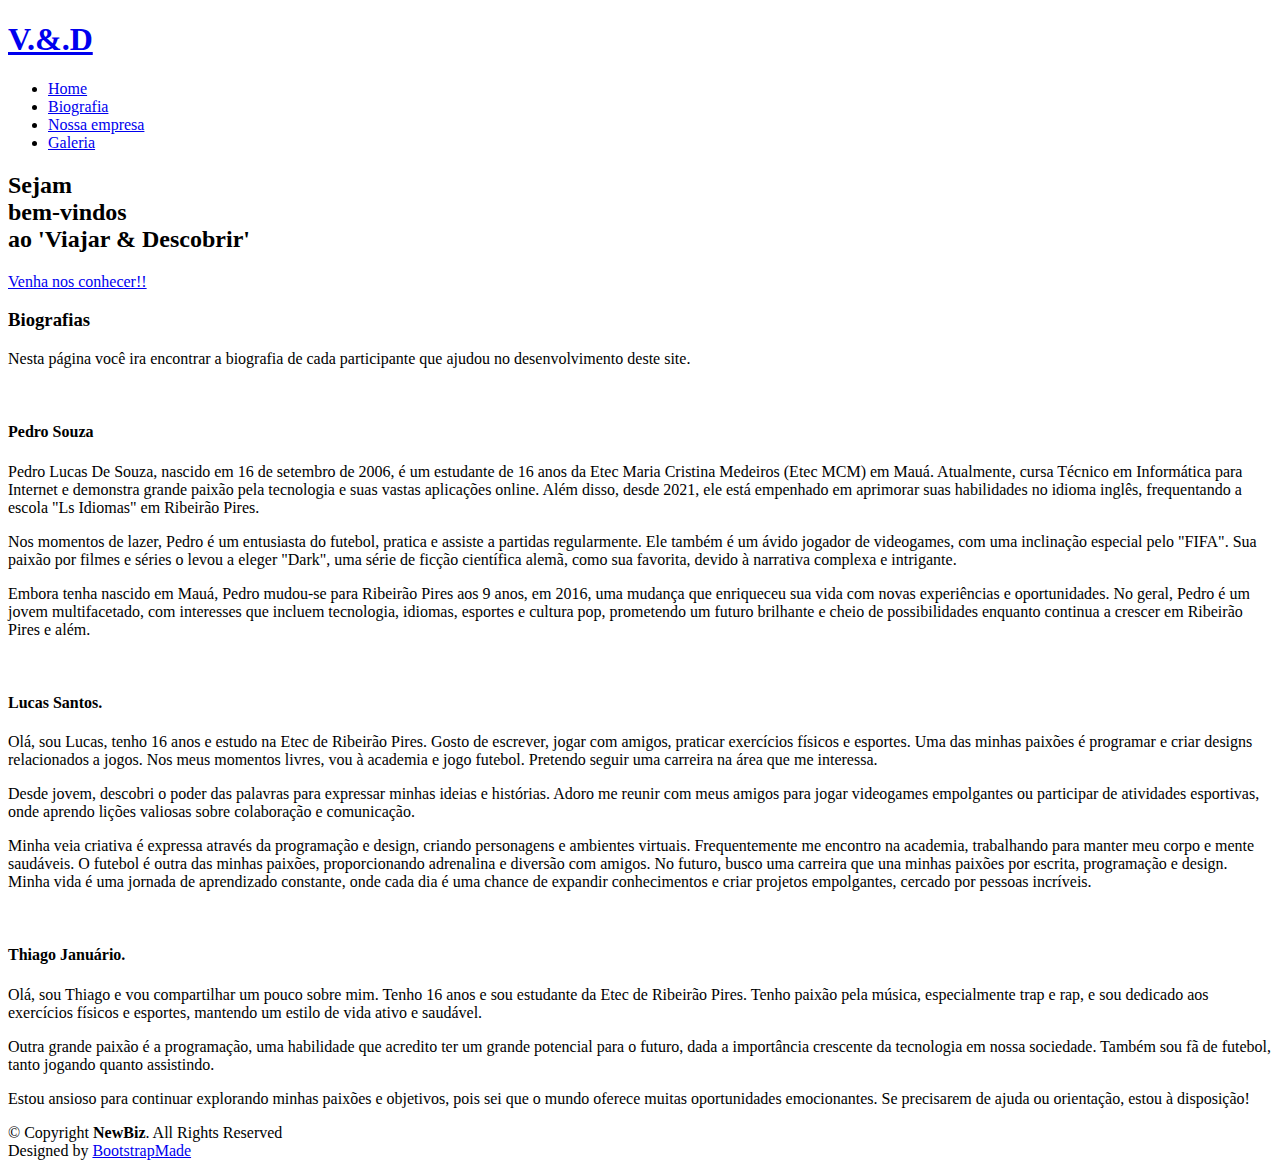
==== index.html @ 08da1a56 "Add files via upload" ====
<!DOCTYPE html>
<html lang="en">

<head>
  <meta charset="utf-8">
  <meta content="width=device-width, initial-scale=1.0" name="viewport">

  <title>Viajar & Descobrir</title>
  <meta content="" name="description">
  <meta content="" name="keywords">

  <!-- Favicons -->
  <link href="assets/img/icon_720c1d86476222351c79f43cd22f5226.ico" rel="icon">
  <link href="assets/img/apple-touch-icon.png" rel="apple-touch-icon">

  <!-- Google Fonts -->
  <link href="https://fonts.googleapis.com/css?family=Open+Sans:300,300i,400,400i,600,600i,700,700i|Montserrat:300,400,500,700" rel="stylesheet">

  <!-- Vendor CSS Files -->
  <link href="assets/vendor/aos/aos.css" rel="stylesheet">
  <link href="assets/vendor/bootstrap/css/bootstrap.min.css" rel="stylesheet">
  <link href="assets/vendor/bootstrap-icons/bootstrap-icons.css" rel="stylesheet">
  <link href="assets/vendor/glightbox/css/glightbox.min.css" rel="stylesheet">
  <link href="assets/vendor/swiper/swiper-bundle.min.css" rel="stylesheet">

  <!-- Template Main CSS File -->
  <link href="assets/css/style.css" rel="stylesheet">

  <!-- =======================================================
  * Template Name: NewBiz
  * Updated: Jul 27 2023 with Bootstrap v5.3.1
  * Template URL: https://bootstrapmade.com/newbiz-bootstrap-business-template/
  * Author: BootstrapMade.com
  * License: https://bootstrapmade.com/license/
  ======================================================== -->
</head>

<body>

  <!-- ======= Header ======= -->
  <header id="header" class="fixed-top d-flex align-items-center">
    <div class="container d-flex justify-content-between">

      <div class="logo">
        
        <h1><a href="index.html">V.&.D</a></h1> 
        
      </div>

      <nav id="navbar" class="navbar">
        <ul>
          <li><a class="nav-link scrollto active" href="#hero">Home</a></li>
          <li><a class="nav-link scrollto" href="#about">Biografia</a></li>
          <li><a class="nav-link scrollto" href="software.html">Nossa empresa</a></li>
          <li><a class="nav-link scrollto" href="galeria.html">Galeria</a></li>
          
        </ul>
        <i class="bi bi-list mobile-nav-toggle"></i>
      </nav><!-- .navbar -->

    </div>
  </header><!-- #header -->

  <!-- ======= Hero Section ======= -->
  <section id="hero" class="clearfix">
    <div class="container" data-aos="fade-up">

   

      <div class="hero-info" data-aos="zoom-in" data-aos-delay="100">
        <h2>Sejam<br><span>bem-vindos</span><br>ao 'Viajar & Descobrir'</h2>
        <div>
          <a href="#about" class="btn-get-started scrollto">Venha nos conhecer!!</a>
        </div>
      </div>

    </div>
  </section><!-- End Hero Section -->

  <main id="main">

    <!-- ======= About Section ======= -->
    <section id="about">
      <div class="container" data-aos="fade-up">

        <header class="section-header">
          <h3>Biografias</h3>
          <p>Nesta página você ira encontrar a biografia de cada participante que ajudou no desenvolvimento deste site.</p>
        </header>

        <div class="row about-extra">
          <div class="col-lg-6 order-1 order-lg-2" data-aos="fade-left">
            <img src="assets/img/bio (1).jpeg" class="img-fluid" alt="">
          </div>

          <div class="col-lg-6 pt-4 pt-lg-0 order-2 order-lg-1" data-aos="fade-right">
            <h4>Pedro Souza</h4>
            <p>
              Pedro Lucas De Souza, nascido em 16 de setembro de 2006, é um estudante de 16 anos da Etec Maria Cristina Medeiros (Etec MCM) em Mauá. Atualmente, cursa Técnico em Informática para Internet e demonstra grande paixão pela tecnologia e suas vastas aplicações online. Além disso, desde 2021, ele está empenhado em aprimorar suas habilidades no idioma inglês, frequentando a escola "Ls Idiomas" em Ribeirão Pires.

            </p>
            <p>
              Nos momentos de lazer, Pedro é um entusiasta do futebol, pratica e assiste a partidas regularmente. Ele também é um ávido jogador de videogames, com uma inclinação especial pelo "FIFA". Sua paixão por filmes e séries o levou a eleger "Dark", uma série de ficção científica alemã, como sua favorita, devido à narrativa complexa e intrigante.
            </p>
            <p>
              Embora tenha nascido em Mauá, Pedro mudou-se para Ribeirão Pires aos 9 anos, em 2016, uma mudança que enriqueceu sua vida com novas experiências e oportunidades. No geral, Pedro é um jovem multifacetado, com interesses que incluem tecnologia, idiomas, esportes e cultura pop, prometendo um futuro brilhante e cheio de possibilidades enquanto continua a crescer em Ribeirão Pires e além.
            </p>
            
          </div>

        </div>

        <div class="row about-extra">
          <div class="col-lg-6" data-aos="fade-right">
            <img src="assets/img/bio (2).jpeg" class="img-fluid2" alt="">
          </div>
          <div class="col-lg-6 pt-5 pt-lg-0" data-aos="fade-left">
            <h4>Lucas Santos.</h4>
            <p>
              Olá, sou Lucas, tenho 16 anos e estudo na Etec de Ribeirão Pires. Gosto de escrever, jogar com amigos, praticar exercícios físicos e esportes. Uma das minhas paixões é programar e criar designs relacionados a jogos. Nos meus momentos livres, vou à academia e jogo futebol. Pretendo seguir uma carreira na área que me interessa.
            </p>
            <p>
              Desde jovem, descobri o poder das palavras para expressar minhas ideias e histórias. Adoro me reunir com meus amigos para jogar videogames empolgantes ou participar de atividades esportivas, onde aprendo lições valiosas sobre colaboração e comunicação.
            </p>
            <p>
              Minha veia criativa é expressa através da programação e design, criando personagens e ambientes virtuais. Frequentemente me encontro na academia, trabalhando para manter meu corpo e mente saudáveis. O futebol é outra das minhas paixões, proporcionando adrenalina e diversão com amigos. No futuro, busco uma carreira que una minhas paixões por escrita, programação e design. Minha vida é uma jornada de aprendizado constante, onde cada dia é uma chance de expandir conhecimentos e criar projetos empolgantes, cercado por pessoas incríveis.
            </p>
          </div>
        </div>

        <div class="row about-extra">
          <div class="col-lg-6 order-1 order-lg-2" data-aos="fade-left">
            <img src="assets/img/bio (3).jpeg" class="img-fluid5" alt="">
          </div>

          <div class="col-lg-6 pt-4 pt-lg-0 order-2 order-lg-1" data-aos="fade-right">
            <h4>Thiago Januário.</h4>
            <p>
              Olá, sou Thiago e vou compartilhar um pouco sobre mim. Tenho 16 anos e sou estudante da Etec de Ribeirão Pires. Tenho paixão pela música, especialmente trap e rap, e sou dedicado aos exercícios físicos e esportes, mantendo um estilo de vida ativo e saudável.
            </p>
            <p>
              Outra grande paixão é a programação, uma habilidade que acredito ter um grande potencial para o futuro, dada a importância crescente da tecnologia em nossa sociedade. Também sou fã de futebol, tanto jogando quanto assistindo.
            </p>
            <p>
              Estou ansioso para continuar explorando minhas paixões e objetivos, pois sei que o mundo oferece muitas oportunidades emocionantes. Se precisarem de ajuda ou orientação, estou à disposição!
            </p>
          </div>

        </div>

      </div>
    </section><!-- End About Section -->

    <!-- ======= Services Section ======= -->
   

  </main><!-- End #main -->

  <!-- ======= Footer ======= -->
  <footer id="footer">
    

    <div class="container">
      <div class="copyright">
        &copy; Copyright <strong>NewBiz</strong>. All Rights Reserved
      </div>
      <div class="credits">
        <!--
        All the links in the footer should remain intact.
        You can delete the links only if you purchased the pro version.
        Licensing information: https://bootstrapmade.com/license/
        Purchase the pro version with working PHP/AJAX contact form: https://bootstrapmade.com/buy/?theme=NewBiz
      -->
        Designed by <a href="https://bootstrapmade.com/">BootstrapMade</a>
      </div>
    </div>
  </footer><!-- End Footer -->

  <a href="#" class="back-to-top d-flex align-items-center justify-content-center"><i class="bi bi-arrow-up-short"></i></a>

  <!-- Vendor JS Files -->
  <script src="assets/vendor/purecounter/purecounter_vanilla.js"></script>
  <script src="assets/vendor/aos/aos.js"></script>
  <script src="assets/vendor/bootstrap/js/bootstrap.bundle.min.js"></script>
  <script src="assets/vendor/glightbox/js/glightbox.min.js"></script>
  <script src="assets/vendor/isotope-layout/isotope.pkgd.min.js"></script>
  <script src="assets/vendor/swiper/swiper-bundle.min.js"></script>
  <script src="assets/vendor/php-email-form/validate.js"></script>

  <!-- Template Main JS File -->
  <script src="assets/js/main.js"></script>

</body>

</html>
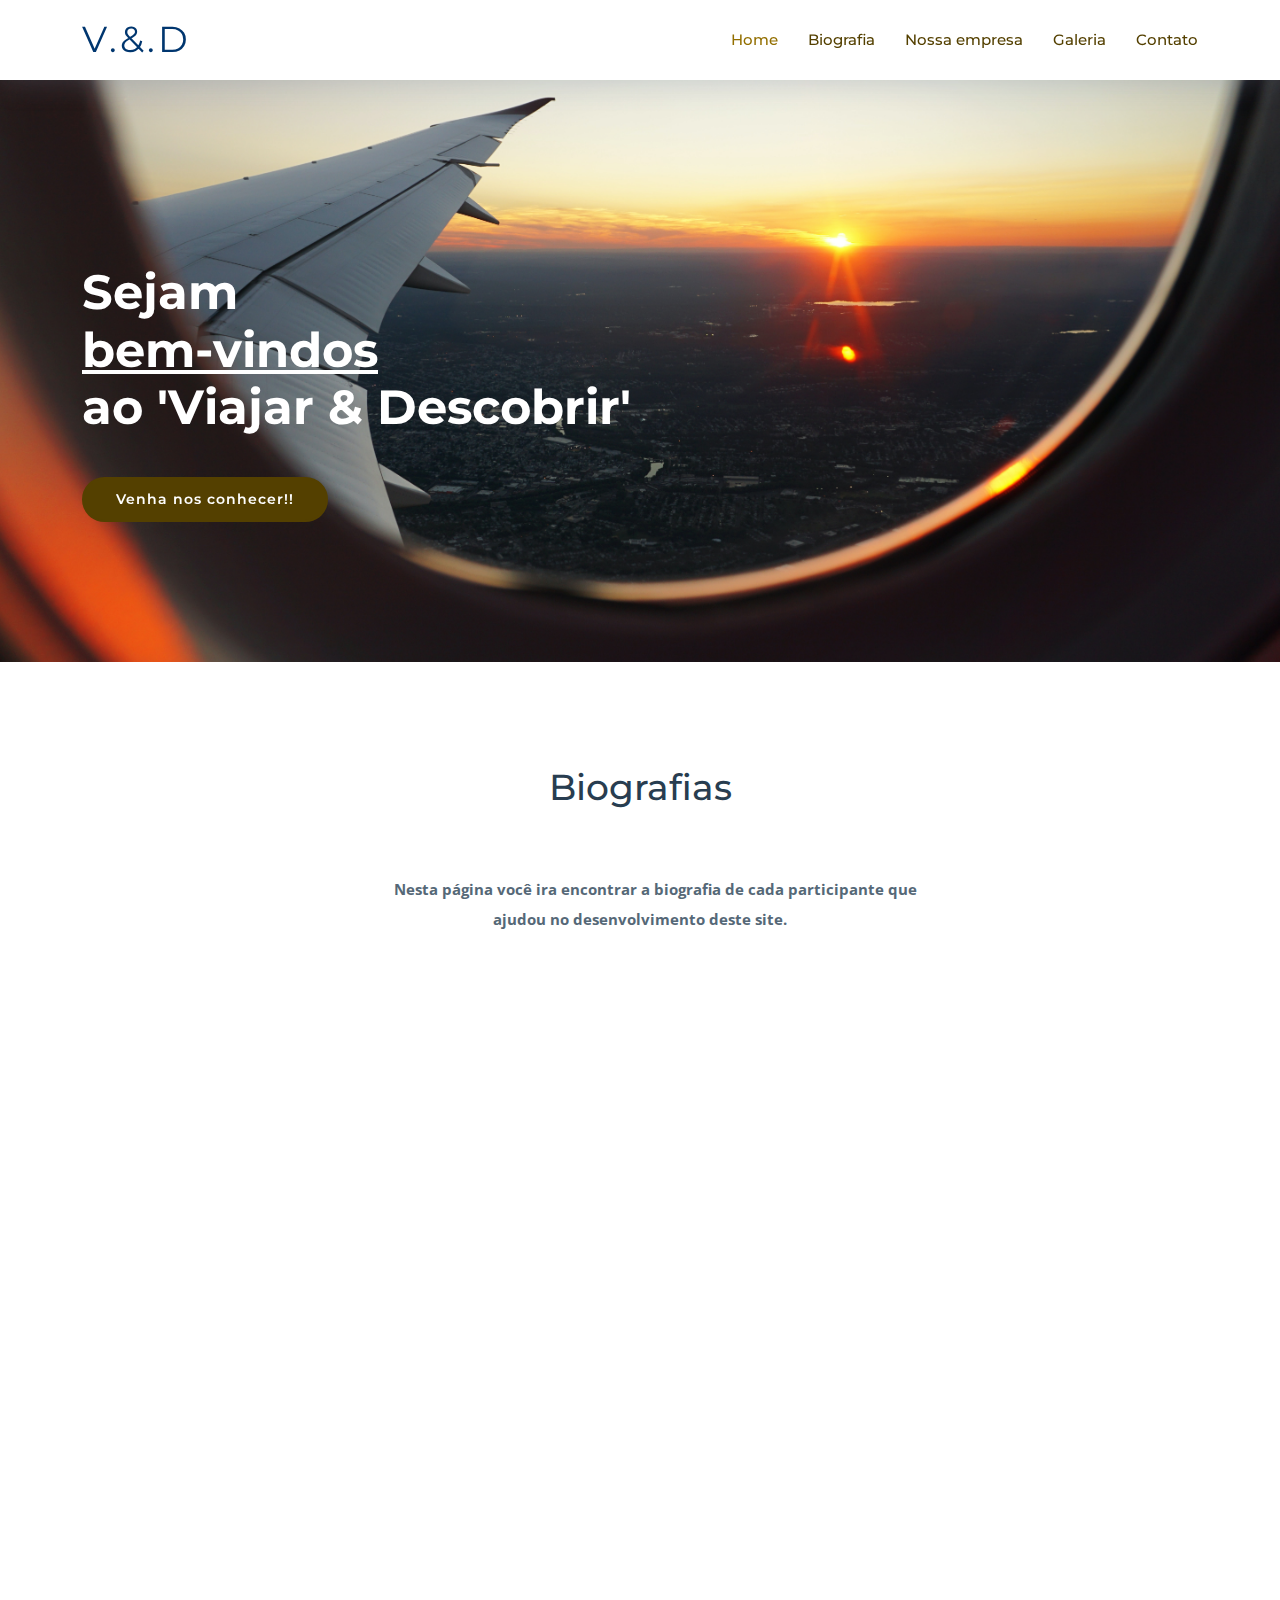
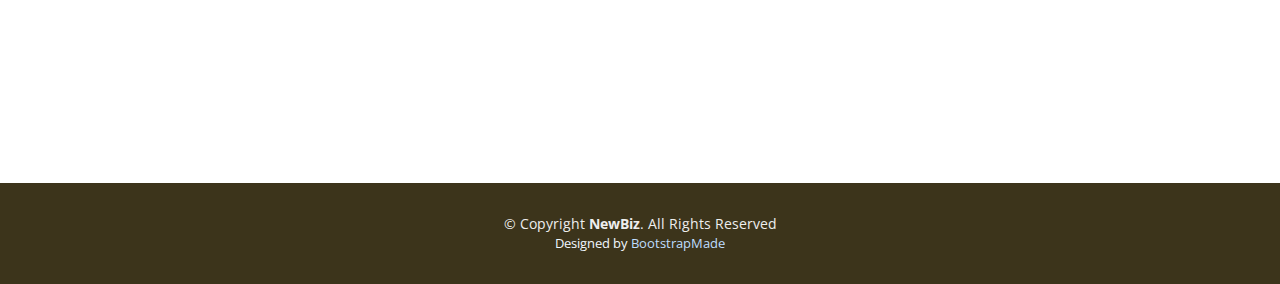
==== commit 2e435c0a: "Add files via upload" ====
--- a/index.html
+++ b/index.html
@@ -53,6 +53,7 @@
           <li><a class="nav-link scrollto" href="#about">Biografia</a></li>
           <li><a class="nav-link scrollto" href="software.html">Nossa empresa</a></li>
           <li><a class="nav-link scrollto" href="galeria.html">Galeria</a></li>
+          <li><a class="nav-link scrollto" href="contato.html">Contato</a></li>
           
         </ul>
         <i class="bi bi-list mobile-nav-toggle"></i>
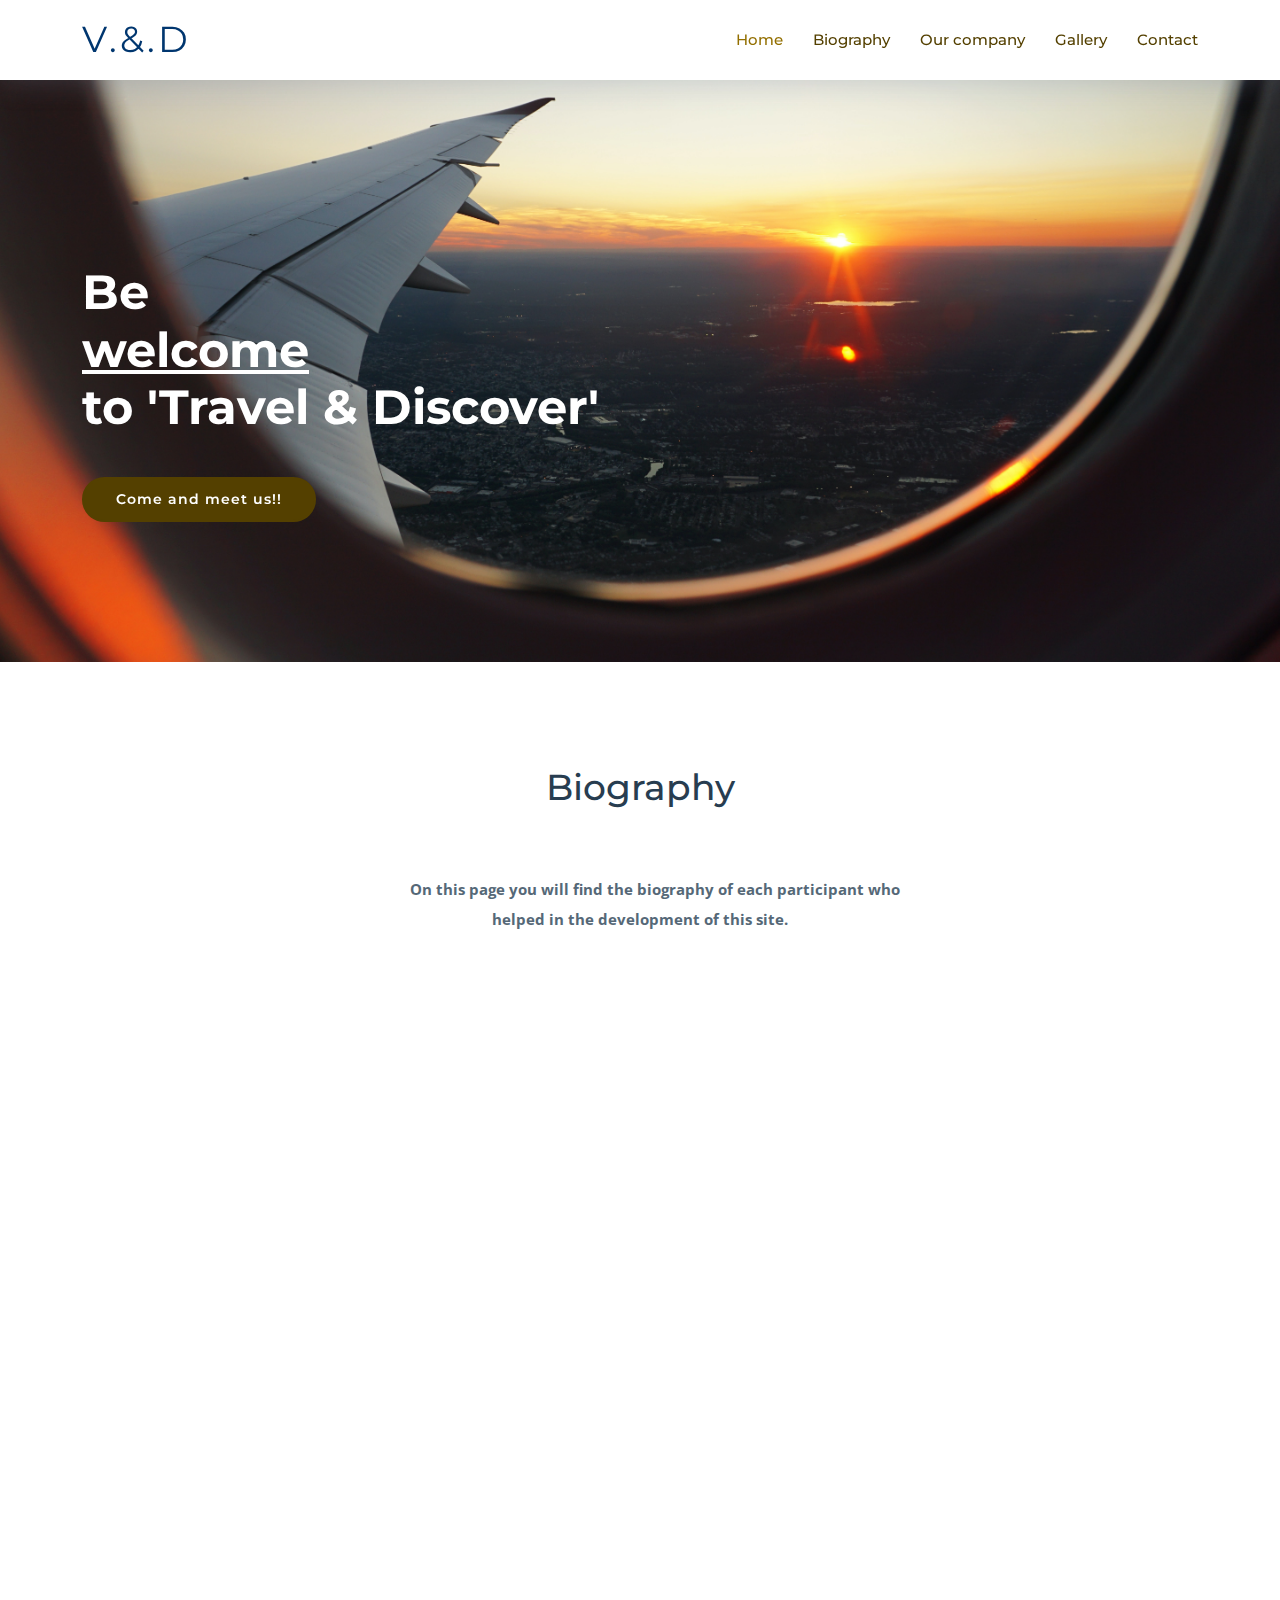
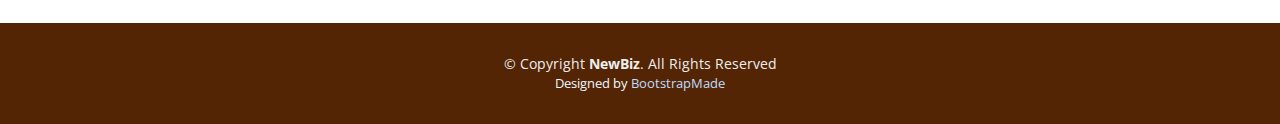
==== commit 5be00378: "Add files via upload" ====
--- a/index.html
+++ b/index.html
@@ -50,10 +50,10 @@
       <nav id="navbar" class="navbar">
         <ul>
           <li><a class="nav-link scrollto active" href="#hero">Home</a></li>
-          <li><a class="nav-link scrollto" href="#about">Biografia</a></li>
-          <li><a class="nav-link scrollto" href="software.html">Nossa empresa</a></li>
-          <li><a class="nav-link scrollto" href="galeria.html">Galeria</a></li>
-          <li><a class="nav-link scrollto" href="contato.html">Contato</a></li>
+          <li><a class="nav-link scrollto" href="#about">Biography</a></li>
+          <li><a class="nav-link scrollto" href="software.html">Our company</a></li>
+          <li><a class="nav-link scrollto" href="galeria.html">Gallery</a></li>
+          <li><a class="nav-link scrollto" href="contato.html">Contact</a></li>
           
         </ul>
         <i class="bi bi-list mobile-nav-toggle"></i>
@@ -69,9 +69,9 @@
    
 
       <div class="hero-info" data-aos="zoom-in" data-aos-delay="100">
-        <h2>Sejam<br><span>bem-vindos</span><br>ao 'Viajar & Descobrir'</h2>
+        <h2>Be<br><span>welcome</span><br>to 'Travel & Discover'</h2>
         <div>
-          <a href="#about" class="btn-get-started scrollto">Venha nos conhecer!!</a>
+          <a href="#about" class="btn-get-started scrollto">Come and meet us!!</a>
         </div>
       </div>
 
@@ -85,8 +85,8 @@
       <div class="container" data-aos="fade-up">
 
         <header class="section-header">
-          <h3>Biografias</h3>
-          <p>Nesta página você ira encontrar a biografia de cada participante que ajudou no desenvolvimento deste site.</p>
+          <h3>Biography</h3>
+          <p>On this page you will find the biography of each participant who helped in the development of this site.</p>
         </header>
 
         <div class="row about-extra">
@@ -97,14 +97,14 @@
           <div class="col-lg-6 pt-4 pt-lg-0 order-2 order-lg-1" data-aos="fade-right">
             <h4>Pedro Souza</h4>
             <p>
-              Pedro Lucas De Souza, nascido em 16 de setembro de 2006, é um estudante de 16 anos da Etec Maria Cristina Medeiros (Etec MCM) em Mauá. Atualmente, cursa Técnico em Informática para Internet e demonstra grande paixão pela tecnologia e suas vastas aplicações online. Além disso, desde 2021, ele está empenhado em aprimorar suas habilidades no idioma inglês, frequentando a escola "Ls Idiomas" em Ribeirão Pires.
+              Pedro Lucas De Souza, born on September 16, 2006, is a 16 year old student at Etec Maria Cristina Medeiros (Etec MCM) in Mauá. Currently, he is studying a Computer Technician for the Internet and demonstrates a great passion for technology and its vast online applications. Furthermore, since 2021, he has been committed to improving his English language skills by attending the "Ls Idiomas" school in Ribeirão Pires.
 
             </p>
             <p>
-              Nos momentos de lazer, Pedro é um entusiasta do futebol, pratica e assiste a partidas regularmente. Ele também é um ávido jogador de videogames, com uma inclinação especial pelo "FIFA". Sua paixão por filmes e séries o levou a eleger "Dark", uma série de ficção científica alemã, como sua favorita, devido à narrativa complexa e intrigante.
+              In his spare time, Pedro is a football enthusiast, practices and watches matches regularly. He is also an avid video game player, with a special penchant for "FIFA". His passion for films and series led him to choose "Dark", a German science fiction series, as his favorite, due to the complex and intriguing narrative.
             </p>
             <p>
-              Embora tenha nascido em Mauá, Pedro mudou-se para Ribeirão Pires aos 9 anos, em 2016, uma mudança que enriqueceu sua vida com novas experiências e oportunidades. No geral, Pedro é um jovem multifacetado, com interesses que incluem tecnologia, idiomas, esportes e cultura pop, prometendo um futuro brilhante e cheio de possibilidades enquanto continua a crescer em Ribeirão Pires e além.
+              Although he was born in Mauá, Pedro moved to Ribeirão Pires at the age of 9, in 2016, a move that enriched his life with new experiences and opportunities. Overall, Pedro is a multifaceted young man, with interests that include technology, languages, sports and pop culture, promising a bright future full of possibilities as he continues to grow in Ribeirão Pires and beyond.
             </p>
             
           </div>
@@ -118,13 +118,13 @@
           <div class="col-lg-6 pt-5 pt-lg-0" data-aos="fade-left">
             <h4>Lucas Santos.</h4>
             <p>
-              Olá, sou Lucas, tenho 16 anos e estudo na Etec de Ribeirão Pires. Gosto de escrever, jogar com amigos, praticar exercícios físicos e esportes. Uma das minhas paixões é programar e criar designs relacionados a jogos. Nos meus momentos livres, vou à academia e jogo futebol. Pretendo seguir uma carreira na área que me interessa.
+              Hello, I'm Lucas, I'm 16 years old and I study at Etec in Ribeirão Pires. I like to write, play with friends, practice physical exercises and sports. One of my passions is programming and creating game-related designs. In my free time, I go to the gym and play football. I intend to pursue a career in the field that interests me.
             </p>
             <p>
-              Desde jovem, descobri o poder das palavras para expressar minhas ideias e histórias. Adoro me reunir com meus amigos para jogar videogames empolgantes ou participar de atividades esportivas, onde aprendo lições valiosas sobre colaboração e comunicação.
+              From a young age, I discovered the power of words to express my ideas and stories. I love getting together with my friends to play exciting video games or participate in sports activities, where I learn valuable lessons about collaboration and communication.
             </p>
             <p>
-              Minha veia criativa é expressa através da programação e design, criando personagens e ambientes virtuais. Frequentemente me encontro na academia, trabalhando para manter meu corpo e mente saudáveis. O futebol é outra das minhas paixões, proporcionando adrenalina e diversão com amigos. No futuro, busco uma carreira que una minhas paixões por escrita, programação e design. Minha vida é uma jornada de aprendizado constante, onde cada dia é uma chance de expandir conhecimentos e criar projetos empolgantes, cercado por pessoas incríveis.
+              My creative vein is expressed through programming and design, creating characters and virtual environments. I often find myself at the gym, working out to keep my body and mind healthy. Football is another of my passions, providing adrenaline and fun with friends. In the future, I'm looking for a career that unites my passions for writing, programming and design. My life is a journey of constant learning, where every day is a chance to expand my knowledge and create exciting projects, surrounded by incredible people.
             </p>
           </div>
         </div>
@@ -137,13 +137,13 @@
           <div class="col-lg-6 pt-4 pt-lg-0 order-2 order-lg-1" data-aos="fade-right">
             <h4>Thiago Januário.</h4>
             <p>
-              Olá, sou Thiago e vou compartilhar um pouco sobre mim. Tenho 16 anos e sou estudante da Etec de Ribeirão Pires. Tenho paixão pela música, especialmente trap e rap, e sou dedicado aos exercícios físicos e esportes, mantendo um estilo de vida ativo e saudável.
+              Hello, I'm Thiago and I'm going to share a little about myself. I'm 16 years old and I'm a student at Etec in Ribeirão Pires. I have a passion for music, especially trap and rap, and I am dedicated to exercise and sports, maintaining an active and healthy lifestyle.
             </p>
             <p>
-              Outra grande paixão é a programação, uma habilidade que acredito ter um grande potencial para o futuro, dada a importância crescente da tecnologia em nossa sociedade. Também sou fã de futebol, tanto jogando quanto assistindo.
+              Another great passion is programming, a skill that I believe has great potential for the future given the growing importance of technology in our society. I am also a football fan, both playing and watching.
             </p>
             <p>
-              Estou ansioso para continuar explorando minhas paixões e objetivos, pois sei que o mundo oferece muitas oportunidades emocionantes. Se precisarem de ajuda ou orientação, estou à disposição!
+              I look forward to continuing to explore my passions and goals as I know the world offers many exciting opportunities. If you need help or guidance, I'm available!
             </p>
           </div>
 
--- a/assets/css/style.css
+++ b/assets/css/style.css
@@ -1320,6 +1320,7 @@
   padding: 8px 30px;
   color: #fff;
   transition: 0.3s;
+  margin-top: 4%;
 }
 
 #contact .php-email-form button[type=submit]:hover {
@@ -1341,14 +1342,14 @@
 # Footer
 --------------------------------------------------------------*/
 #footer {
-  background: #3c341b;
+  background: #542504;
   padding: 0 0 30px 0;
   color: #eee;
   font-size: 14px;
 }
 
 #footer .footer-top {
-  background: #004a99;
+  background: #9b572178;
   padding: 60px 0 30px 0;
 }
 
@@ -1445,6 +1446,7 @@
 
 #footer .footer-top .footer-newsletter {
   margin-bottom: 30px;
+  margin-left: 20%;
 }
 
 #footer .footer-top .footer-newsletter input[type=email] {
@@ -1587,3 +1589,41 @@
   margin: 1%;
 }
 
+.h2{
+  font-family: "Montserrat", sans-serif;
+    font-weight: 400;
+    margin: 0 0 20px 0;
+    padding: 0;
+    margin-top: 4%;
+}
+
+.paragrafo{
+  padding: 0;
+    margin: 0 0 30px 0;
+    line-height: 2;
+    text-align: justify;
+    text-indent: 30px;
+    font-weight: bolder;
+    color: #885e2b;
+    text-align: center;
+}
+
+.icon451{
+  width: 20%;
+}
+
+.icon452{
+  width: 20%;
+  margin-left: 23%;
+}
+
+.icon453{
+  width: 20%;
+margin-right: 13%;
+  
+}
+
+.icon454{
+  width: 40%;
+  
+}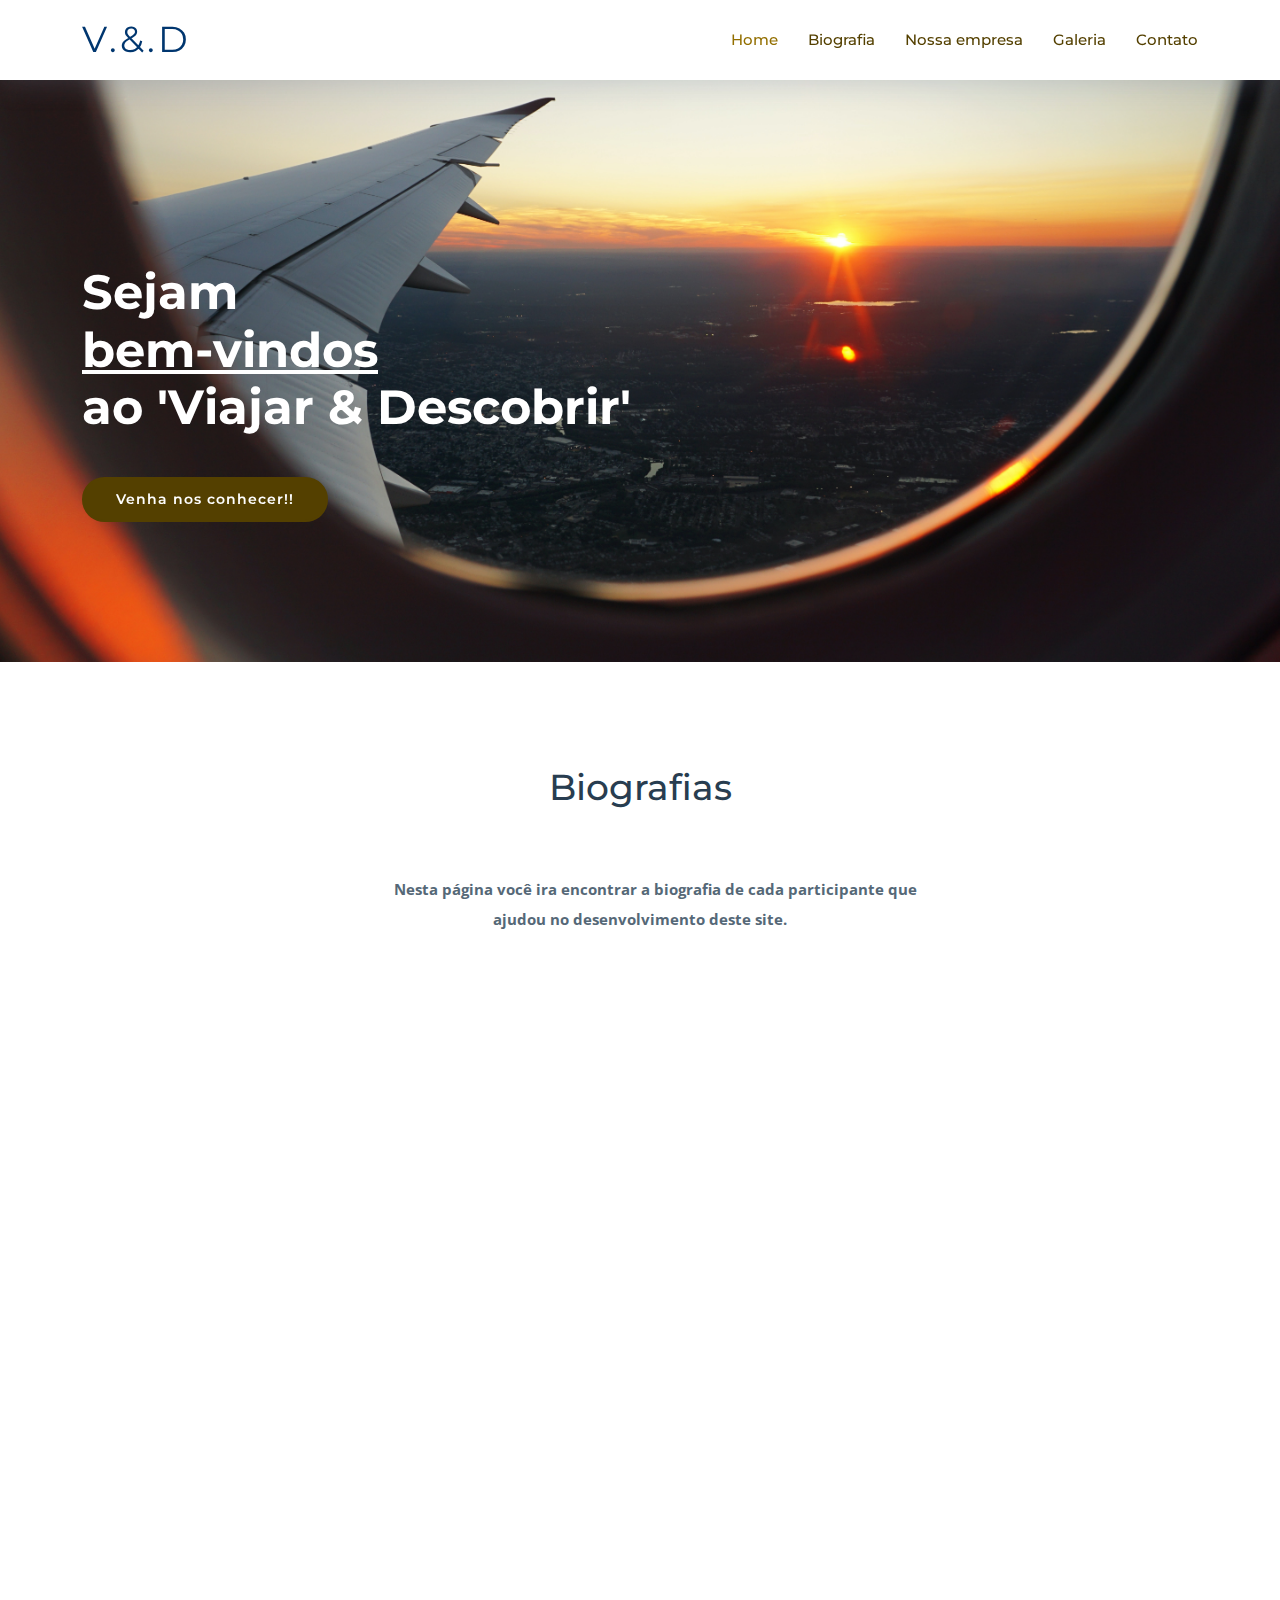
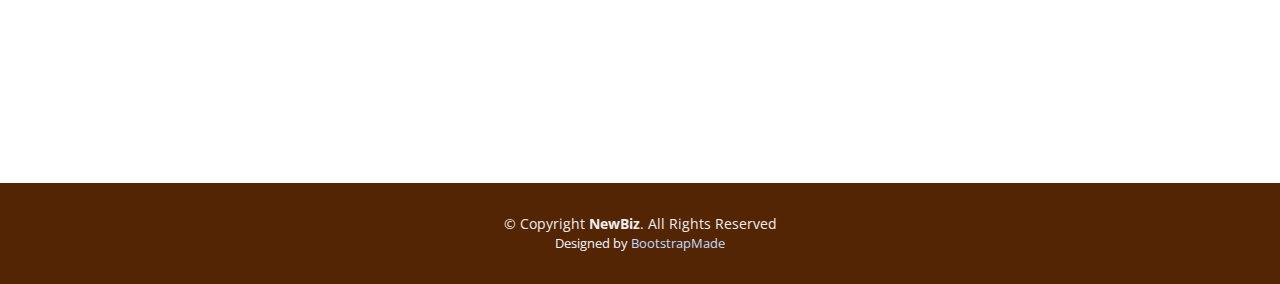
==== commit d159e1ec: "Add files via upload" ====
--- a/index.html
+++ b/index.html
@@ -50,10 +50,10 @@
       <nav id="navbar" class="navbar">
         <ul>
           <li><a class="nav-link scrollto active" href="#hero">Home</a></li>
-          <li><a class="nav-link scrollto" href="#about">Biography</a></li>
-          <li><a class="nav-link scrollto" href="software.html">Our company</a></li>
-          <li><a class="nav-link scrollto" href="galeria.html">Gallery</a></li>
-          <li><a class="nav-link scrollto" href="contato.html">Contact</a></li>
+          <li><a class="nav-link scrollto" href="#about">Biografia</a></li>
+          <li><a class="nav-link scrollto" href="software.html">Nossa empresa</a></li>
+          <li><a class="nav-link scrollto" href="galeria.html">Galeria</a></li>
+          <li><a class="nav-link scrollto" href="contato.html">Contato</a></li>
           
         </ul>
         <i class="bi bi-list mobile-nav-toggle"></i>
@@ -69,9 +69,9 @@
    
 
       <div class="hero-info" data-aos="zoom-in" data-aos-delay="100">
-        <h2>Be<br><span>welcome</span><br>to 'Travel & Discover'</h2>
+        <h2>Sejam<br><span>bem-vindos</span><br>ao 'Viajar & Descobrir'</h2>
         <div>
-          <a href="#about" class="btn-get-started scrollto">Come and meet us!!</a>
+          <a href="#about" class="btn-get-started scrollto">Venha nos conhecer!!</a>
         </div>
       </div>
 
@@ -85,8 +85,8 @@
       <div class="container" data-aos="fade-up">
 
         <header class="section-header">
-          <h3>Biography</h3>
-          <p>On this page you will find the biography of each participant who helped in the development of this site.</p>
+          <h3>Biografias</h3>
+          <p>Nesta página você ira encontrar a biografia de cada participante que ajudou no desenvolvimento deste site.</p>
         </header>
 
         <div class="row about-extra">
@@ -97,14 +97,14 @@
           <div class="col-lg-6 pt-4 pt-lg-0 order-2 order-lg-1" data-aos="fade-right">
             <h4>Pedro Souza</h4>
             <p>
-              Pedro Lucas De Souza, born on September 16, 2006, is a 16 year old student at Etec Maria Cristina Medeiros (Etec MCM) in Mauá. Currently, he is studying a Computer Technician for the Internet and demonstrates a great passion for technology and its vast online applications. Furthermore, since 2021, he has been committed to improving his English language skills by attending the "Ls Idiomas" school in Ribeirão Pires.
+              Pedro Lucas De Souza, nascido em 16 de setembro de 2006, é um estudante de 16 anos da Etec Maria Cristina Medeiros (Etec MCM) em Mauá. Atualmente, cursa Técnico em Informática para Internet e demonstra grande paixão pela tecnologia e suas vastas aplicações online. Além disso, desde 2021, ele está empenhado em aprimorar suas habilidades no idioma inglês, frequentando a escola "Ls Idiomas" em Ribeirão Pires.
 
             </p>
             <p>
-              In his spare time, Pedro is a football enthusiast, practices and watches matches regularly. He is also an avid video game player, with a special penchant for "FIFA". His passion for films and series led him to choose "Dark", a German science fiction series, as his favorite, due to the complex and intriguing narrative.
+              Nos momentos de lazer, Pedro é um entusiasta do futebol, pratica e assiste a partidas regularmente. Ele também é um ávido jogador de videogames, com uma inclinação especial pelo "FIFA". Sua paixão por filmes e séries o levou a eleger "Dark", uma série de ficção científica alemã, como sua favorita, devido à narrativa complexa e intrigante.
             </p>
             <p>
-              Although he was born in Mauá, Pedro moved to Ribeirão Pires at the age of 9, in 2016, a move that enriched his life with new experiences and opportunities. Overall, Pedro is a multifaceted young man, with interests that include technology, languages, sports and pop culture, promising a bright future full of possibilities as he continues to grow in Ribeirão Pires and beyond.
+              Embora tenha nascido em Mauá, Pedro mudou-se para Ribeirão Pires aos 9 anos, em 2016, uma mudança que enriqueceu sua vida com novas experiências e oportunidades. No geral, Pedro é um jovem multifacetado, com interesses que incluem tecnologia, idiomas, esportes e cultura pop, prometendo um futuro brilhante e cheio de possibilidades enquanto continua a crescer em Ribeirão Pires e além.
             </p>
             
           </div>
@@ -118,13 +118,13 @@
           <div class="col-lg-6 pt-5 pt-lg-0" data-aos="fade-left">
             <h4>Lucas Santos.</h4>
             <p>
-              Hello, I'm Lucas, I'm 16 years old and I study at Etec in Ribeirão Pires. I like to write, play with friends, practice physical exercises and sports. One of my passions is programming and creating game-related designs. In my free time, I go to the gym and play football. I intend to pursue a career in the field that interests me.
+              Olá, sou Lucas, tenho 16 anos e estudo na Etec de Ribeirão Pires. Gosto de escrever, jogar com amigos, praticar exercícios físicos e esportes. Uma das minhas paixões é programar e criar designs relacionados a jogos. Nos meus momentos livres, vou à academia e jogo futebol. Pretendo seguir uma carreira na área que me interessa.
             </p>
             <p>
-              From a young age, I discovered the power of words to express my ideas and stories. I love getting together with my friends to play exciting video games or participate in sports activities, where I learn valuable lessons about collaboration and communication.
+              Desde jovem, descobri o poder das palavras para expressar minhas ideias e histórias. Adoro me reunir com meus amigos para jogar videogames empolgantes ou participar de atividades esportivas, onde aprendo lições valiosas sobre colaboração e comunicação.
             </p>
             <p>
-              My creative vein is expressed through programming and design, creating characters and virtual environments. I often find myself at the gym, working out to keep my body and mind healthy. Football is another of my passions, providing adrenaline and fun with friends. In the future, I'm looking for a career that unites my passions for writing, programming and design. My life is a journey of constant learning, where every day is a chance to expand my knowledge and create exciting projects, surrounded by incredible people.
+              Minha veia criativa é expressa através da programação e design, criando personagens e ambientes virtuais. Frequentemente me encontro na academia, trabalhando para manter meu corpo e mente saudáveis. O futebol é outra das minhas paixões, proporcionando adrenalina e diversão com amigos. No futuro, busco uma carreira que una minhas paixões por escrita, programação e design. Minha vida é uma jornada de aprendizado constante, onde cada dia é uma chance de expandir conhecimentos e criar projetos empolgantes, cercado por pessoas incríveis.
             </p>
           </div>
         </div>
@@ -137,13 +137,13 @@
           <div class="col-lg-6 pt-4 pt-lg-0 order-2 order-lg-1" data-aos="fade-right">
             <h4>Thiago Januário.</h4>
             <p>
-              Hello, I'm Thiago and I'm going to share a little about myself. I'm 16 years old and I'm a student at Etec in Ribeirão Pires. I have a passion for music, especially trap and rap, and I am dedicated to exercise and sports, maintaining an active and healthy lifestyle.
+              Olá, sou Thiago e vou compartilhar um pouco sobre mim. Tenho 16 anos e sou estudante da Etec de Ribeirão Pires. Tenho paixão pela música, especialmente trap e rap, e sou dedicado aos exercícios físicos e esportes, mantendo um estilo de vida ativo e saudável.
             </p>
             <p>
-              Another great passion is programming, a skill that I believe has great potential for the future given the growing importance of technology in our society. I am also a football fan, both playing and watching.
+              Outra grande paixão é a programação, uma habilidade que acredito ter um grande potencial para o futuro, dada a importância crescente da tecnologia em nossa sociedade. Também sou fã de futebol, tanto jogando quanto assistindo.
             </p>
             <p>
-              I look forward to continuing to explore my passions and goals as I know the world offers many exciting opportunities. If you need help or guidance, I'm available!
+              Estou ansioso para continuar explorando minhas paixões e objetivos, pois sei que o mundo oferece muitas oportunidades emocionantes. Se precisarem de ajuda ou orientação, estou à disposição!
             </p>
           </div>
 
--- a/assets/css/style.css
+++ b/assets/css/style.css
@@ -1320,7 +1320,6 @@
   padding: 8px 30px;
   color: #fff;
   transition: 0.3s;
-  margin-top: 4%;
 }
 
 #contact .php-email-form button[type=submit]:hover {
@@ -1626,4 +1625,4 @@
 .icon454{
   width: 40%;
   
-}+}
